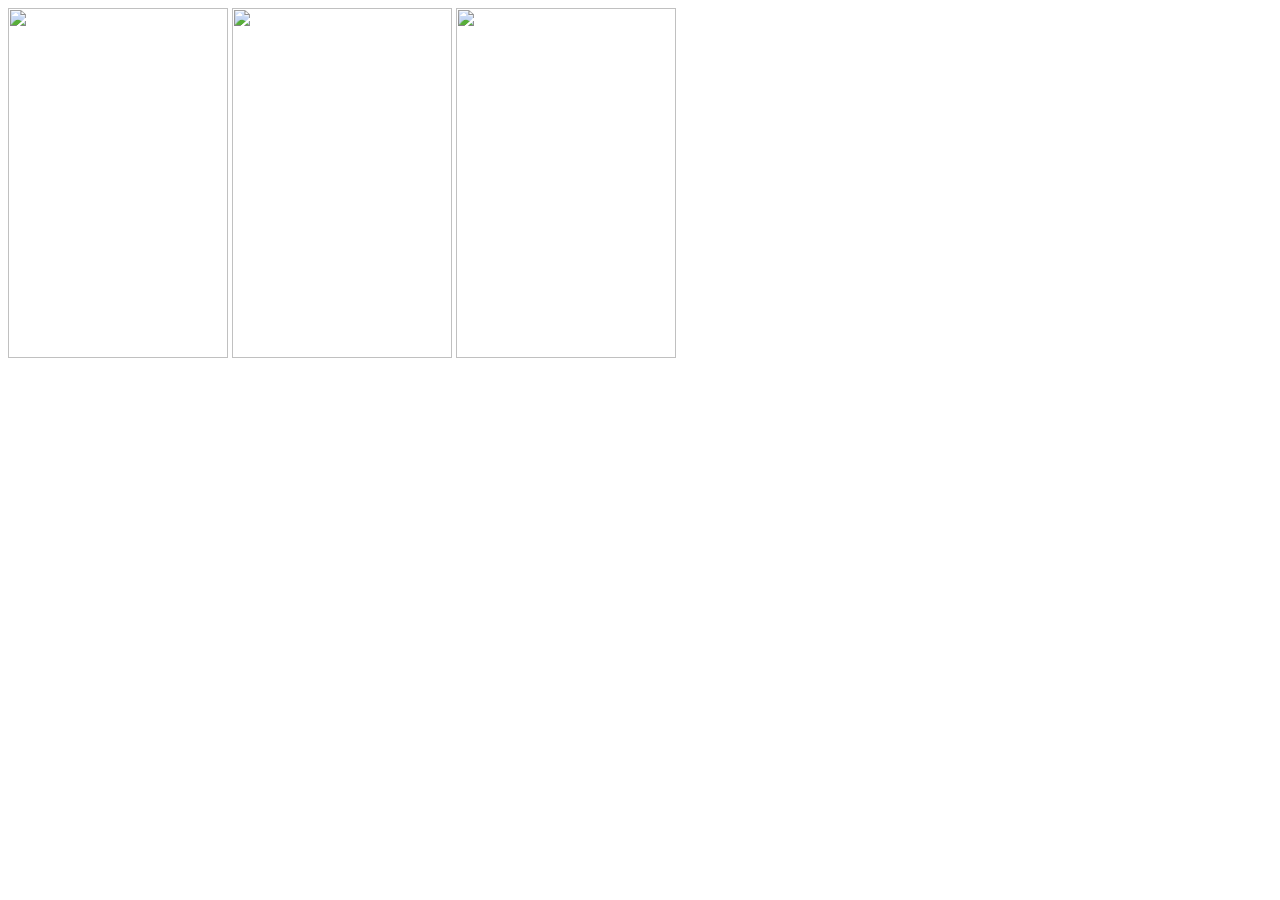
==== index.html @ e7e4f795 "Redone website" ====
<!DOCTYPE html>
<html lang="en">
   <head>
      <meta charset="utf-8">
      <meta name="viewport" content="width=device-width, initial-scale=1">
      <meta name="description" content="">
      <meta name="author" content="Rhys Haydon">
      <title>Page Title</title>
      <link rel="stylesheet" href="main.css"/>
<body>

<a href="https://rhyshaydon.github.io/JCSS-SR-Freewire-Heart-Monitor/"><img class="thumbnail" src="images/website thumbnails/JCSSandSR.png"></a>



<a href="https://rhyshaydon.github.io/SnackerTracker/"><img class="thumbnail" src="images/website thumbnails/SnackerTracker.png"></a>


<a  href="http://rhaydon.spinetail.cdu.edu.au/PMO301/FinalVersion/"><img class="thumbnail" src="images/website thumbnails/CDU Study Room Booker.png"></a>
</body>


</html>
---- main.css ----
.thumbnail{
	width: 220px;
	height: 350px;
}

.titles{
	style: inline;
}
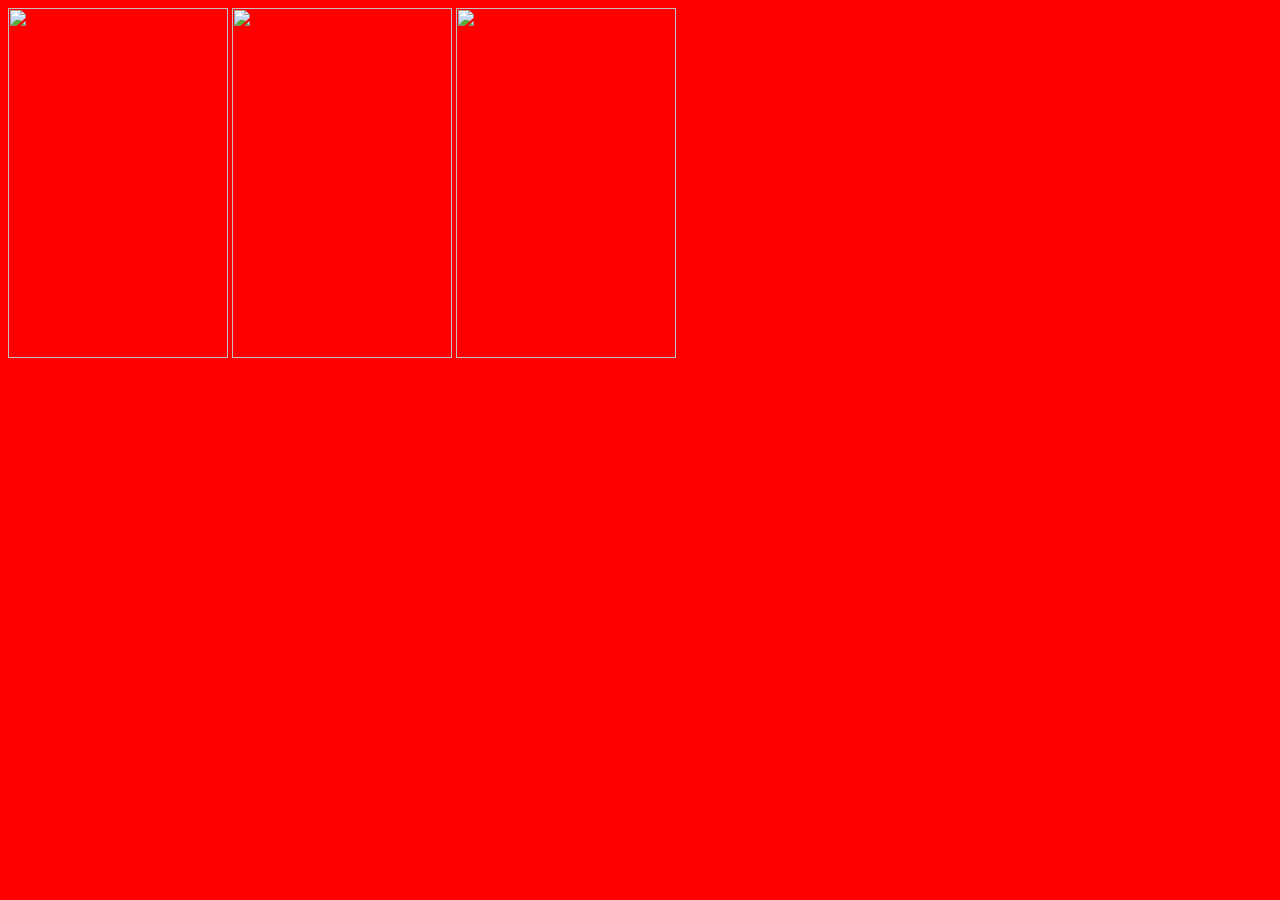
==== commit b22326a6: "image changes" ====
--- a/index.html
+++ b/index.html
@@ -9,14 +9,15 @@
       <link rel="stylesheet" href="main.css"/>
 <body>
 
-<a href="https://rhyshaydon.github.io/JCSS-SR-Freewire-Heart-Monitor/"><img class="thumbnail" src="images/website thumbnails/JCSSandSR.png"></a>
+
+<a href="https://rhyshaydon.github.io/JCSS-SR-Freewire-Heart-Monitor/"><img class="thumbnail" src="images/websitethumbnails/JCSSandSR.png"></a>
 
 
 
-<a href="https://rhyshaydon.github.io/SnackerTracker/"><img class="thumbnail" src="images/website thumbnails/SnackerTracker.png"></a>
+<a href="https://rhyshaydon.github.io/SnackerTracker/"><img class="thumbnail" src="images/websitethumbnails/SnackerTracker.png"></a>
 
 
-<a  href="http://rhaydon.spinetail.cdu.edu.au/PMO301/FinalVersion/"><img class="thumbnail" src="images/website thumbnails/CDU Study Room Booker.png"></a>
+<a  href="http://rhaydon.spinetail.cdu.edu.au/PMO301/FinalVersion/"><img class="thumbnail" src="images/websitethumbnails/CDU Study Room Booker.png"></a>
 </body>
 
 
--- a/main.css
+++ b/main.css
@@ -1,3 +1,7 @@
+body{
+	background-color: red;
+}
+
 .thumbnail{
 	width: 220px;
 	height: 350px;
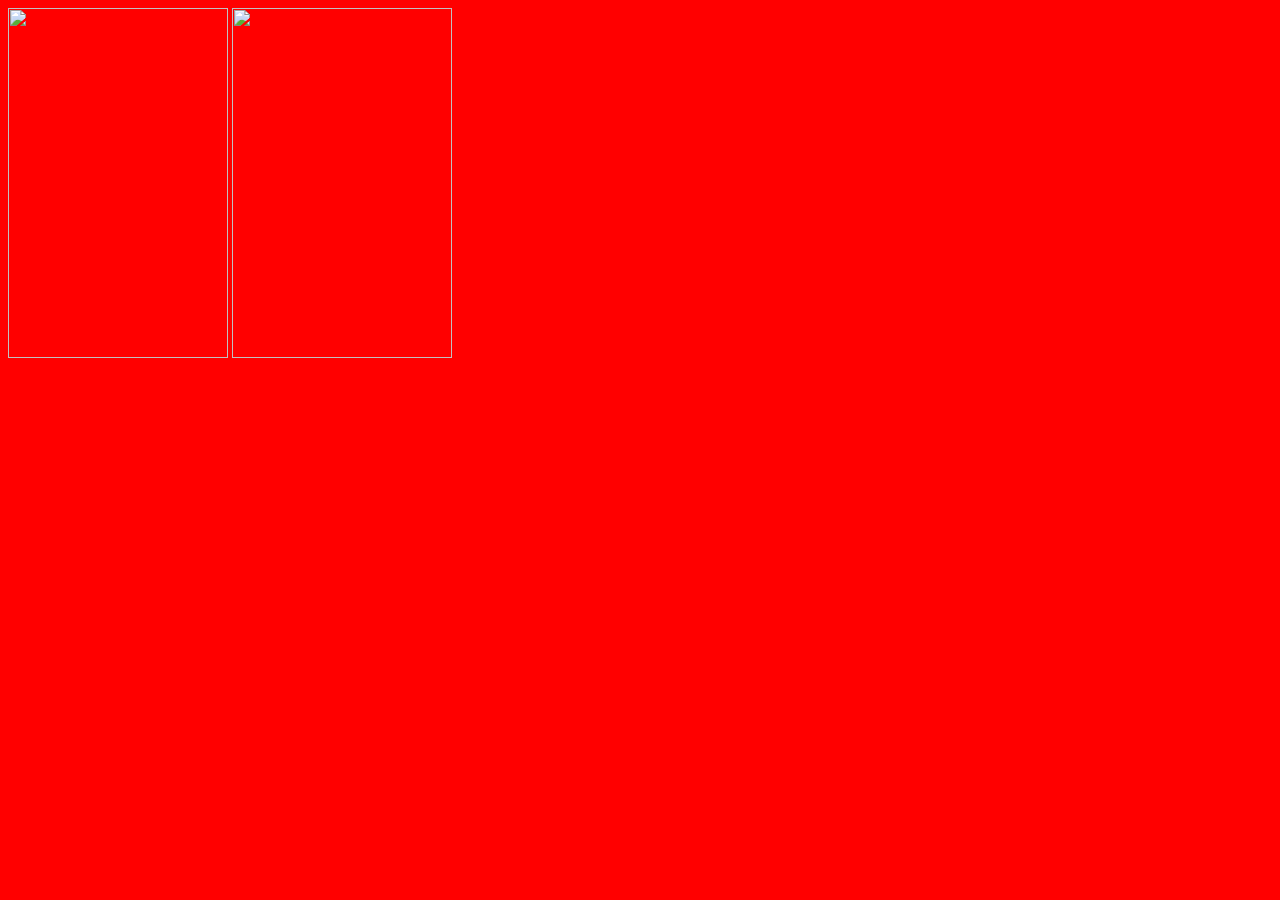
==== commit 6ee3f1eb: "test" ====
--- a/index.html
+++ b/index.html
@@ -10,7 +10,7 @@
 <body>
 
 
-<a href="https://rhyshaydon.github.io/JCSS-SR-Freewire-Heart-Monitor/"><img class="thumbnail" src="images/websitethumbnails/JCSSandSR.png"></a>
+<!--<a href="https://rhyshaydon.github.io/JCSS-SR-Freewire-Heart-Monitor/"><img class="thumbnail" src="images/websitethumbnails/JCSSandSR.png"></a><-->
 
 
 
@@ -18,6 +18,8 @@
 
 
 <a  href="http://rhaydon.spinetail.cdu.edu.au/PMO301/FinalVersion/"><img class="thumbnail" src="images/websitethumbnails/CDU Study Room Booker.png"></a>
+
+
 </body>
 
 
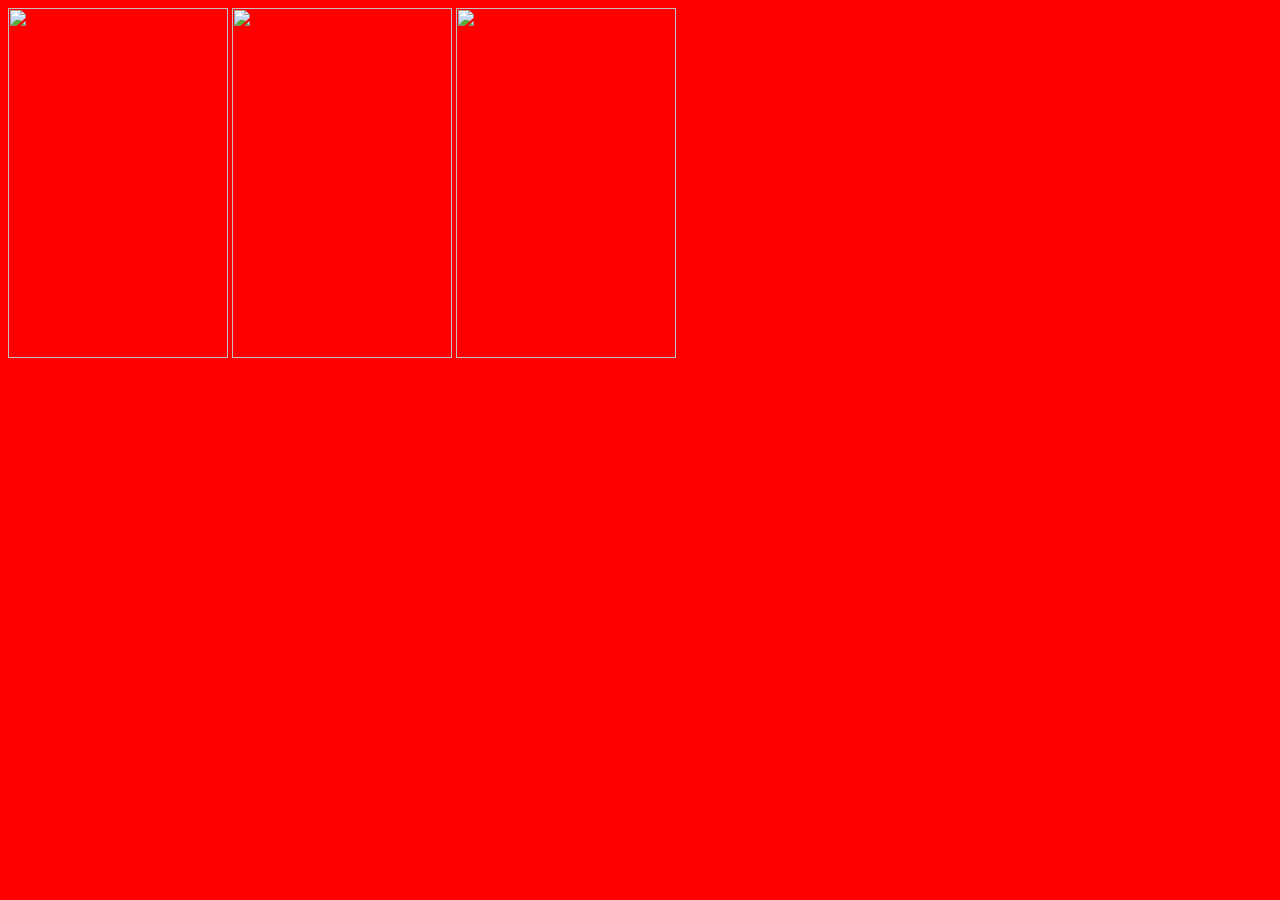
==== commit 5da395b7: "test" ====
--- a/index.html
+++ b/index.html
@@ -10,14 +10,14 @@
 <body>
 
 
-<!--<a href="https://rhyshaydon.github.io/JCSS-SR-Freewire-Heart-Monitor/"><img class="thumbnail" src="images/websitethumbnails/JCSSandSR.png"></a><-->
+<a href="https://rhyshaydon.github.io/JCSS-SR-Freewire-Heart-Monitor/"><img class="thumbnail" src="Images/websitethumbnails/JCSSandSR.png"></a>
 
 
 
-<a href="https://rhyshaydon.github.io/SnackerTracker/"><img class="thumbnail" src="images/websitethumbnails/SnackerTracker.png"></a>
+<a href="https://rhyshaydon.github.io/SnackerTracker/"><img class="thumbnail" src="Images/websitethumbnails/SnackerTracker.png"></a>
 
 
-<a  href="http://rhaydon.spinetail.cdu.edu.au/PMO301/FinalVersion/"><img class="thumbnail" src="images/websitethumbnails/CDU Study Room Booker.png"></a>
+<a  href="http://rhaydon.spinetail.cdu.edu.au/PMO301/FinalVersion/"><img class="thumbnail" src="Images/websitethumbnails/CDU Study Room Booker.png"></a>
 
 
 </body>
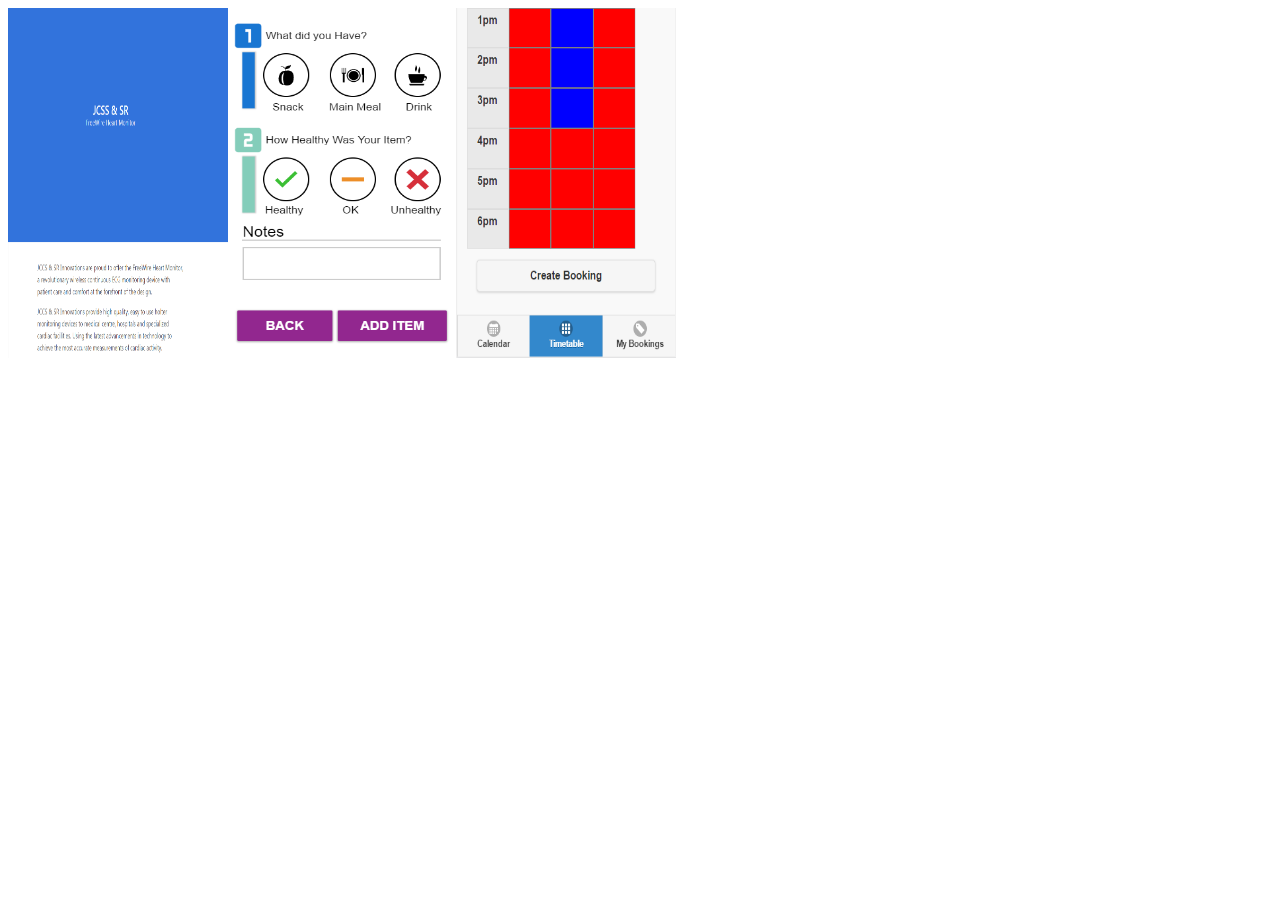
==== commit 03e7863f: "test" ====
--- a/index.html
+++ b/index.html
@@ -10,14 +10,14 @@
 <body>
 
 
-<a href="https://rhyshaydon.github.io/JCSS-SR-Freewire-Heart-Monitor/"><img class="thumbnail" src="Images/websitethumbnails/JCSSandSR.png"></a>
+<a href="https://rhyshaydon.github.io/JCSS-SR-Freewire-Heart-Monitor/"><img class="thumbnail" src="Images/websitethumbnails/JCSSandSR.PNG"></a>
 
 
 
-<a href="https://rhyshaydon.github.io/SnackerTracker/"><img class="thumbnail" src="Images/websitethumbnails/SnackerTracker.png"></a>
+<a href="https://rhyshaydon.github.io/SnackerTracker/"><img class="thumbnail" src="Images/websitethumbnails/SnackerTracker.PNG"></a>
 
 
-<a  href="http://rhaydon.spinetail.cdu.edu.au/PMO301/FinalVersion/"><img class="thumbnail" src="Images/websitethumbnails/CDU Study Room Booker.png"></a>
+<a  href="http://rhaydon.spinetail.cdu.edu.au/PMO301/FinalVersion/"><img class="thumbnail" src="Images/websitethumbnails/CDU Study Room Booker.PNG"></a>
 
 
 </body>
--- a/main.css
+++ b/main.css
@@ -1,7 +1,3 @@
-body{
-	background-color: red;
-}
-
 .thumbnail{
 	width: 220px;
 	height: 350px;
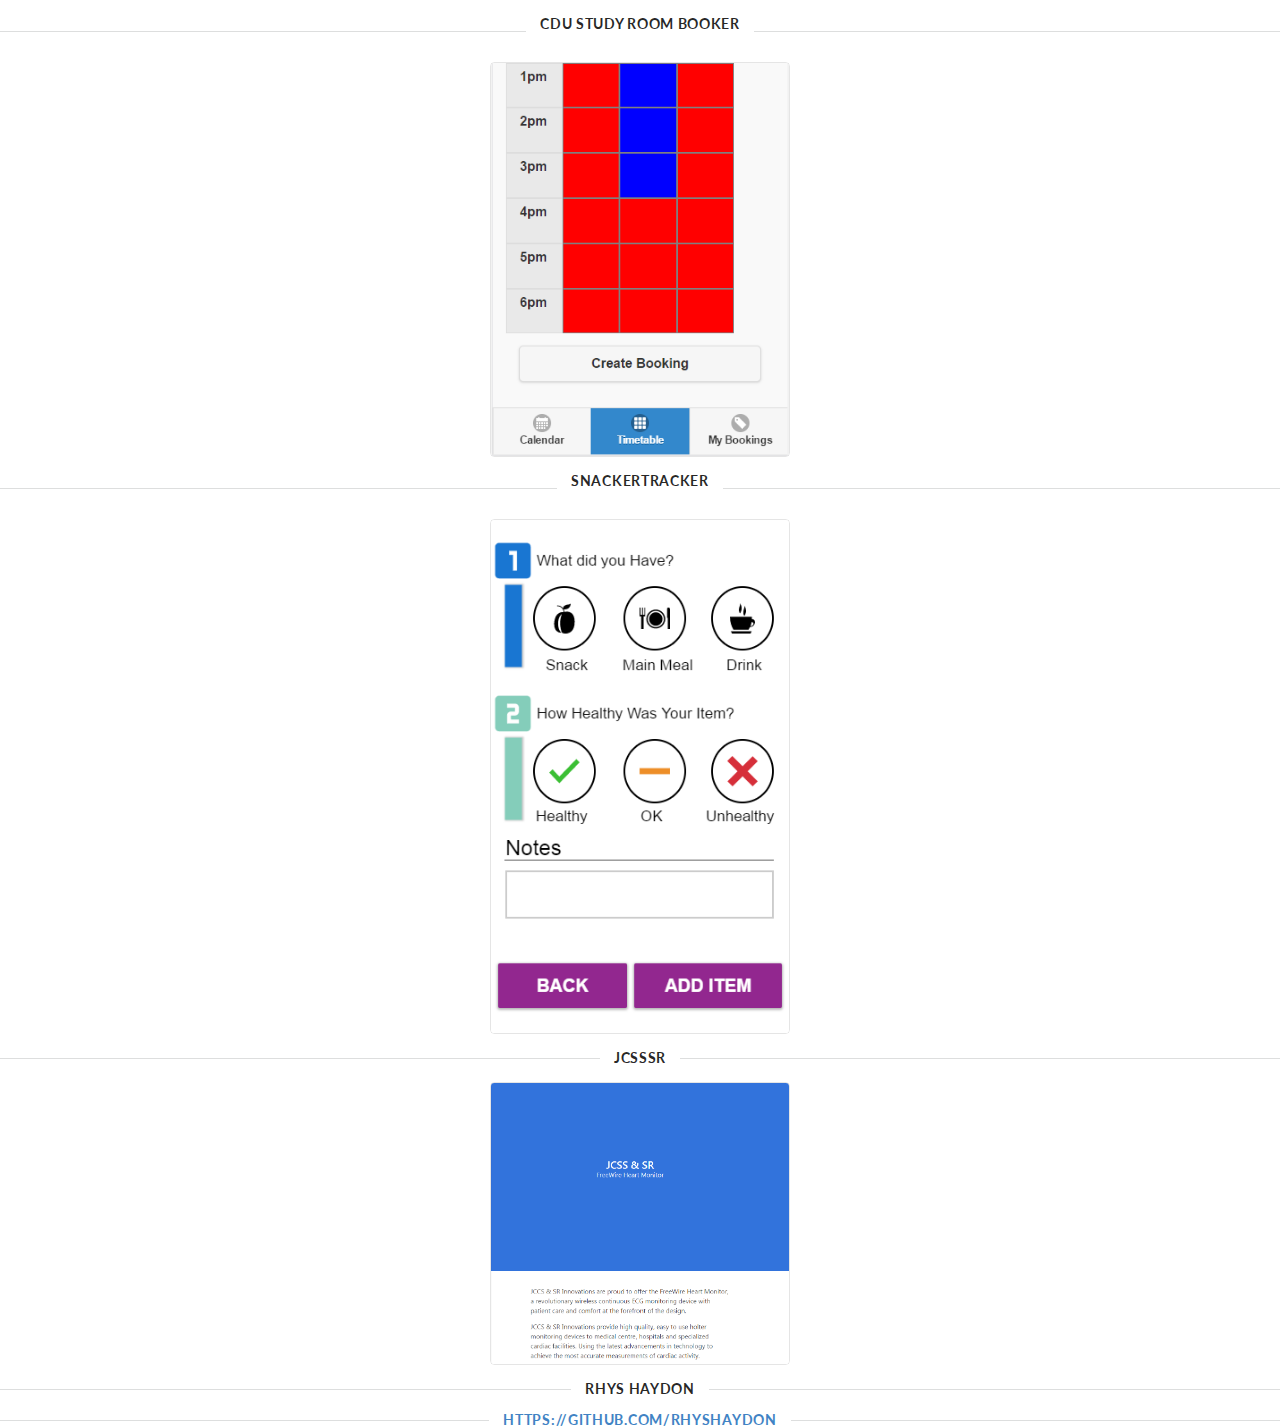
==== commit de9ccf8a: "adding sites" ====
--- a/index.html
+++ b/index.html
@@ -7,18 +7,43 @@
       <meta name="author" content="Rhys Haydon">
       <title>Page Title</title>
       <link rel="stylesheet" href="main.css"/>
+	  <link rel="stylesheet" href="semantic.css"/>
+	  <script rel="script" src="semantic.js"></script>
 <body>
 
+<div class ="ui horizontal divider">
+<p>CDU Study Room Booker<p>
+</div>
 
-<a href="https://rhyshaydon.github.io/JCSS-SR-Freewire-Heart-Monitor/"><img class="thumbnail" src="Images/websitethumbnails/JCSSandSR.PNG"></a>
+<a  href="http://rhaydon.spinetail.cdu.edu.au/PMO301/FinalVersion/">
+	<img class="ui medium rounded image bordered centered" src="Images/websitethumbnails/CDU_SRB.PNG">
+</a>
 
 
 
-<a href="https://rhyshaydon.github.io/SnackerTracker/"><img class="thumbnail" src="Images/websitethumbnails/SnackerTracker.PNG"></a>
+<div class ="ui horizontal divider">
+<p>SnackerTracker<p>
+</div>
 
+<a href="https://rhyshaydon.github.io/SnackerTracker/">
+	<img class="ui medium rounded image bordered centered" src="Images/websitethumbnails/SnackerTracker.PNG">
+</a>
 
-<a  href="http://rhaydon.spinetail.cdu.edu.au/PMO301/FinalVersion/"><img class="thumbnail" src="Images/websitethumbnails/CDU Study Room Booker.PNG"></a>
+<div class ="ui horizontal divider">
+<p>JCSSSR</p>
+</div>
 
+<a href="https://rhyshaydon.github.io/JCSS-SR-Freewire-Heart-Monitor/">
+	<img class="ui medium rounded image bordered centered" src="Images/websitethumbnails/JCSSandSR.PNG">
+</a>
+
+<div class ="ui horizontal divider">
+<p> RHYS HAYDON </p>
+</div>
+
+<div class ="ui horizontal divider">
+<a> https://github.com/RhysHaydon </a>
+</div>
 
 </body>
 
--- a/main.css
+++ b/main.css
@@ -3,6 +3,9 @@
 	height: 350px;
 }
 
-.titles{
-	style: inline;
-}+.image{
+	width: 100%;
+}
+
+img
+
